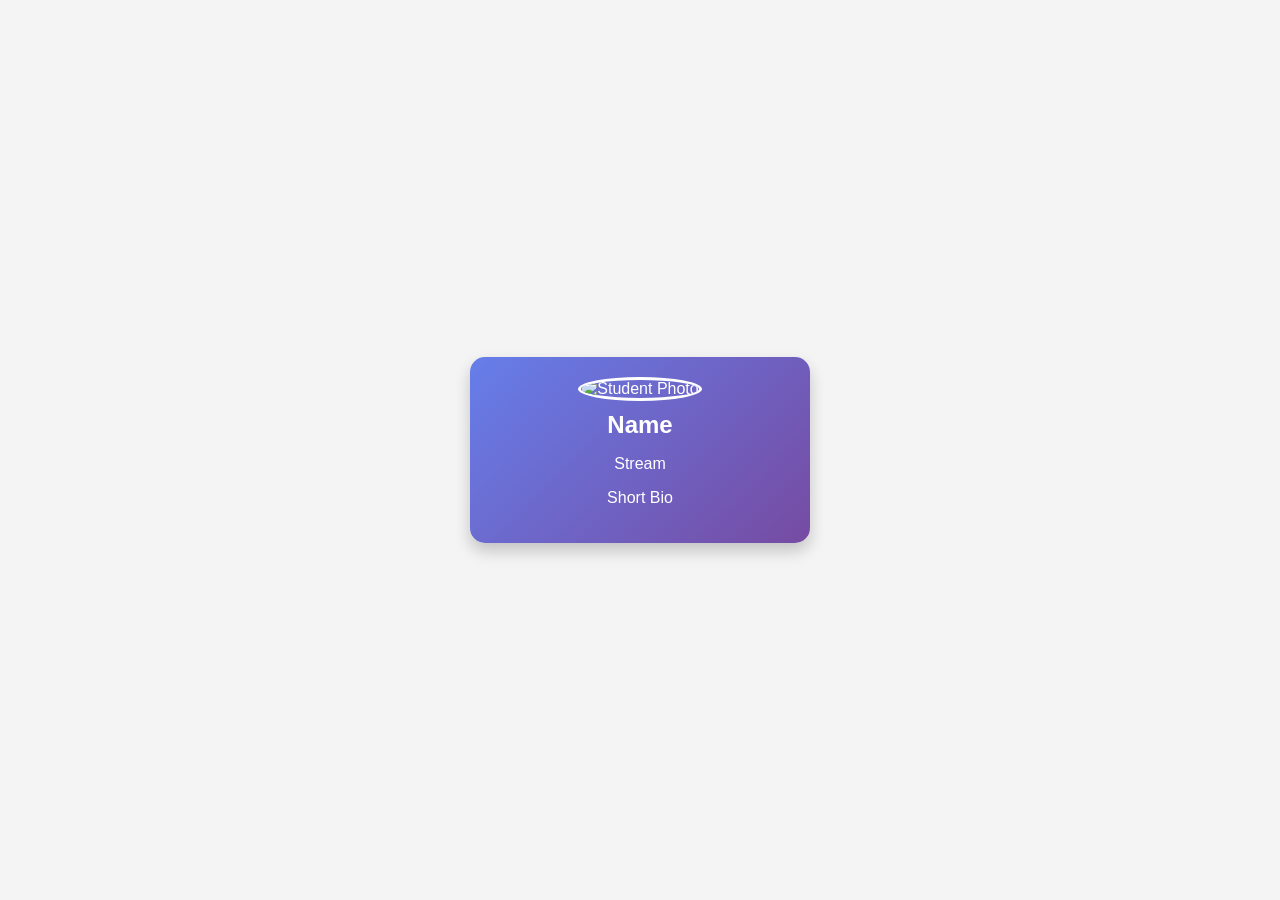
==== index.html @ 605ad58d "StudentCard" ====
<!DOCTYPE html>
<html lang="en">
<head>
    <meta charset="UTF-8">
    <meta name="viewport" content="width=device-width, initial-scale=1.0">
    <title>Student Profile Card</title>
    <link rel="stylesheet" href="style.css">
</head>
<body>
    <div class="profile-card">
        <img src="student-photo.jpg" alt="Student Photo" class="profile-photo">
        <h2 class="name">Name </h2>
        <p class="stream">Stream</p>
        <p class="short_bio">Short Bio</p>
        
    </div>
    <script src="script.js"></script>
</body>
</html>
---- style.css ----
/* style.css */
body {
    font-family: 'Arial', sans-serif;
    margin: 0;
    padding: 0;
    display: flex;
    justify-content: center;
    align-items: center;
    height: 100vh;
    background-color: #f4f4f4;
}

.profile-card {
    width: 300px;
    border-radius: 15px;
    padding: 20px;
    text-align: center;
    box-shadow: 0 8px 16px rgba(0,0,0,0.2);
    background: linear-gradient(135deg, #667eea 0%, #764ba2 100%);
    color: white;
}

.profile-photo {
    width: 100px;
    height: 100px;
    border-radius: 50%;
    object-fit: cover;
    border: 3px solid white;
}

.name {
    margin: 10px 0;
    font-size: 24px;
}

.grade, .school, .email {
    margin: 5px 0;
}
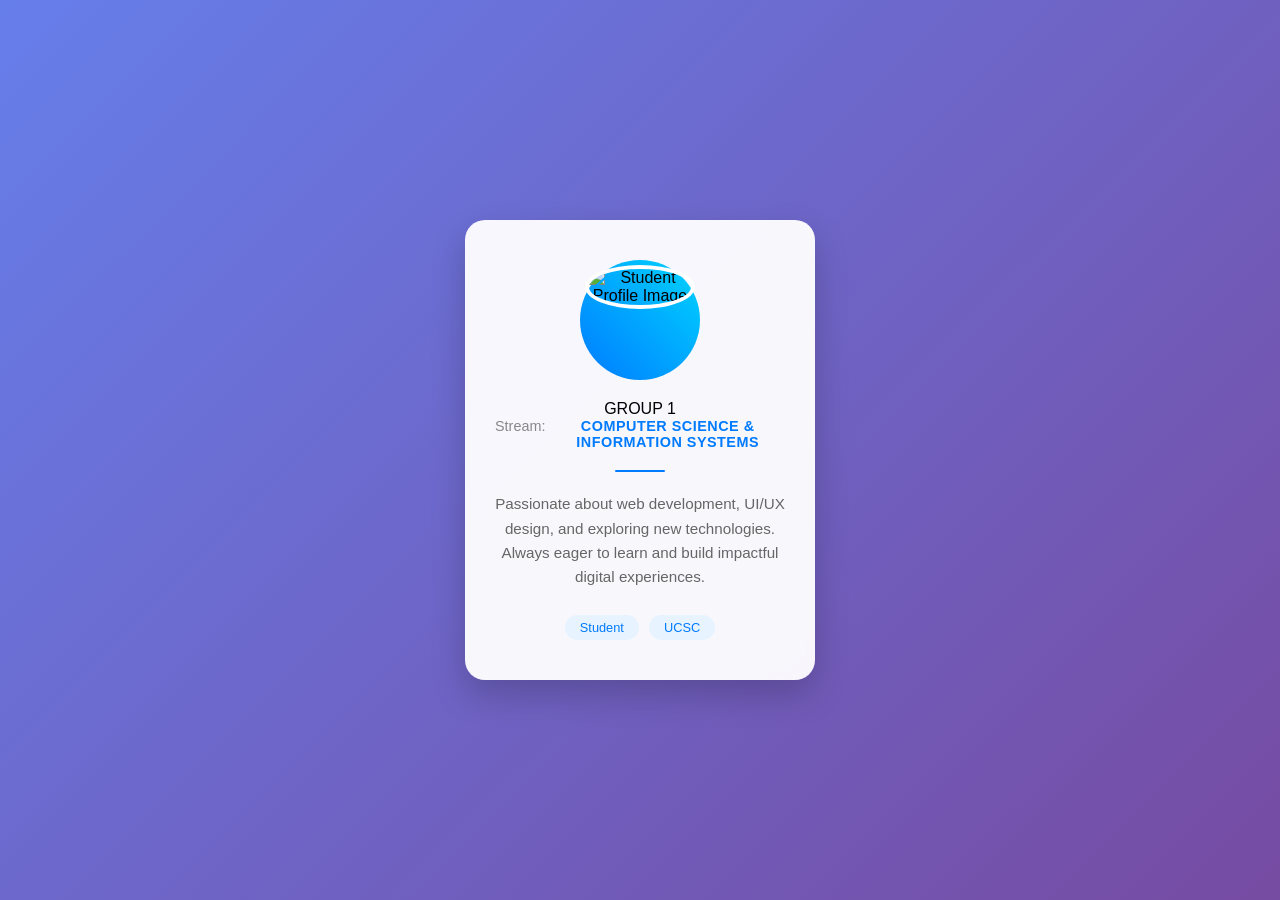
==== commit 52aace58: "student card" ====
--- a/index.html
+++ b/index.html
@@ -7,12 +7,26 @@
     <link rel="stylesheet" href="style.css">
 </head>
 <body>
-    <div class="profile-card">
-        <img src="student-photo.jpg" alt="Student Photo" class="profile-photo">
-        <h2 class="name">Name </h2>
-        <p class="stream">Stream</p>
-        <p class="short_bio">Short Bio</p>
-        
+    <div class="card-container">
+        <div class="profile-card">
+            <div class="image-container">
+                <img src="https://via.placeholder.com/150" alt="Student Profile Image" class="profile-photo">
+            </div>
+            <h2 class="name"></h2>GROUP 1
+            <div class="stream-container">
+                <span class="label">Stream:</span>
+                <span class="stream">Computer Science & Information Systems</span>
+            </div>
+            <div class="divider"></div>
+            <p class="short_bio">
+                Passionate about web development, UI/UX design, and exploring new technologies. 
+                Always eager to learn and build impactful digital experiences.
+            </p>
+            <div class="social-links">
+                <span class="tag">Student</span>
+                <span class="tag">UCSC</span>
+            </div>
+        </div>
     </div>
     <script src="script.js"></script>
 </body>
--- a/style.css
+++ b/style.css
@@ -1,38 +1,108 @@
-/* style.css */
-body {
-    font-family: 'Arial', sans-serif;
+* {
+    box-sizing: border-box;
     margin: 0;
     padding: 0;
+}
+
+body {
+    font-family: 'Segoe UI', Tahoma, Geneva, Verdana, sans-serif;
+    background: linear-gradient(135deg, #667eea 0%, #764ba2 100%);
+    background-attachment: fixed;
     display: flex;
     justify-content: center;
     align-items: center;
-    height: 100vh;
-    background-color: #f4f4f4;
+    min-height: 100vh;
+}
+
+.card-container {
+    perspective: 1000px;
 }
 
 .profile-card {
-    width: 300px;
-    border-radius: 15px;
-    padding: 20px;
+    background: rgba(255, 255, 255, 0.95);
+    backdrop-filter: blur(10px);
+    width: 350px;
+    padding: 40px 30px;
+    border-radius: 20px;
     text-align: center;
-    box-shadow: 0 8px 16px rgba(0,0,0,0.2);
-    background: linear-gradient(135deg, #667eea 0%, #764ba2 100%);
-    color: white;
+    box-shadow: 0 15px 35px rgba(0, 0, 0, 0.2);
+    transition: transform 0.3s ease, box-shadow 0.3s ease;
+}
+
+.profile-card:hover {
+    transform: translateY(-5px);
+}
+
+.image-container {
+    width: 120px;
+    height: 120px;
+    margin: 0 auto 20px;
+    border-radius: 50%;
+    padding: 5px;
+    background: linear-gradient(45deg, #007bff, #00d4ff);
 }
 
 .profile-photo {
-    width: 100px;
-    height: 100px;
+    width: 100%;
+    height: 100%;
     border-radius: 50%;
     object-fit: cover;
-    border: 3px solid white;
+    border: 4px solid #fff;
 }
 
 .name {
-    margin: 10px 0;
-    font-size: 24px;
+    font-size: 1.5rem;
+    color: #333;
+    margin-bottom: 5px;
+    font-weight: 700;
 }
 
-.grade, .school, .email {
-    margin: 5px 0;
+.stream-container {
+    margin-bottom: 20px;
+    display: flex;
+    justify-content: center;
+    gap: 5px;
+    font-size: 0.9rem;
+}
+
+.label {
+    color: #888;
+    font-weight: 500;
+}
+
+.stream {
+    color: #007bff;
+    font-weight: 600;
+    text-transform: uppercase;
+    letter-spacing: 0.5px;
+}
+
+.divider {
+    height: 2px;
+    width: 50px;
+    background-color: #007bff;
+    margin: 0 auto 20px;
+    border-radius: 2px;
+}
+
+.short_bio {
+    font-size: 0.95rem;
+    color: #666;
+    line-height: 1.6;
+    margin-bottom: 25px;
+}
+
+.social-links {
+    display: flex;
+    justify-content: center;
+    gap: 10px;
+}
+
+.tag {
+    background-color: #e7f3ff;
+    color: #007bff;
+    padding: 5px 15px;
+    border-radius: 20px;
+    font-size: 0.8rem;
+    font-weight: 500;
 }
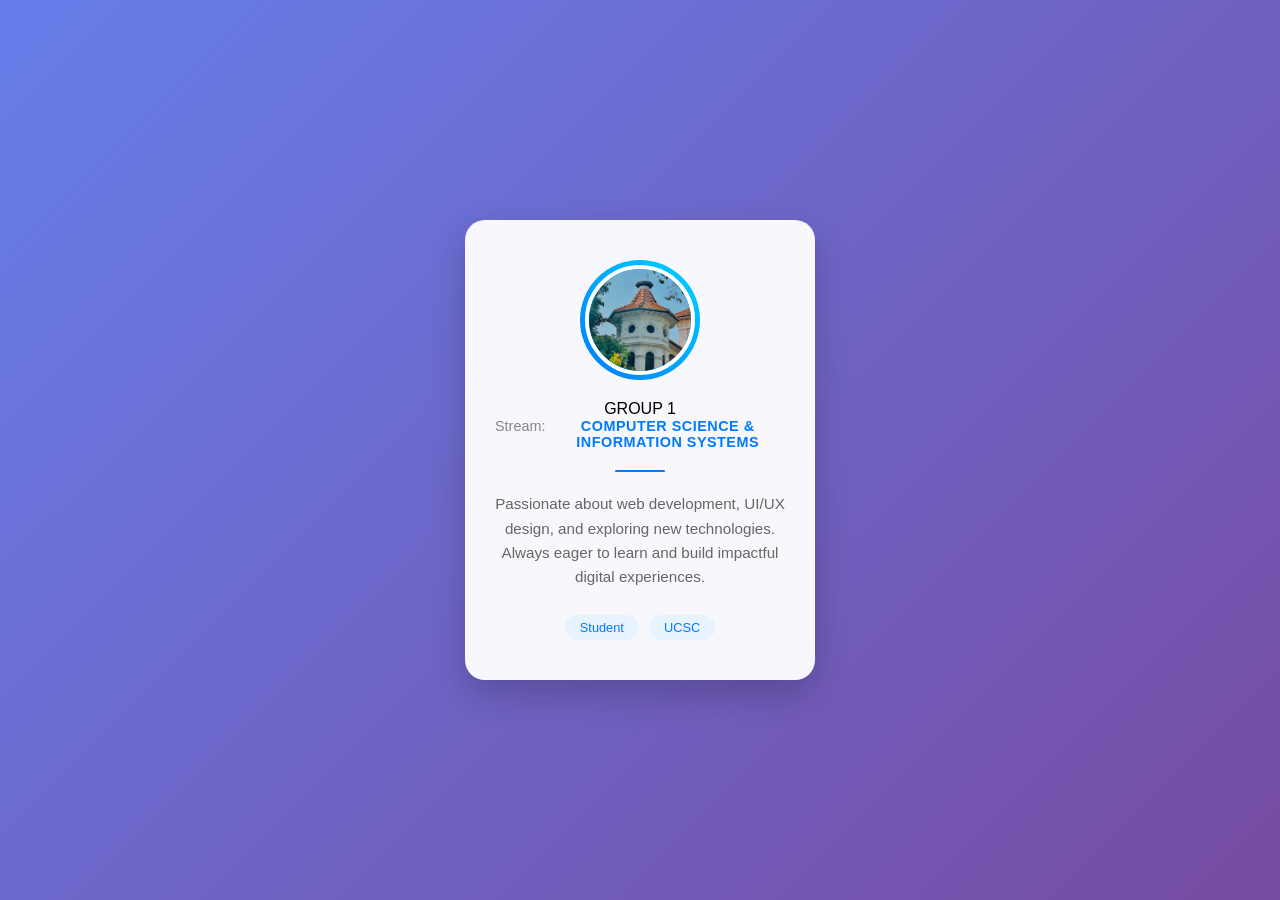
==== commit 6ed8fda2: "new update" ====
--- a/index.html
+++ b/index.html
@@ -10,7 +10,7 @@
     <div class="card-container">
         <div class="profile-card">
             <div class="image-container">
-                <img src="https://via.placeholder.com/150" alt="Student Profile Image" class="profile-photo">
+                <img src="WhatsApp Image 2026-03-05 at 3.17.35 PM.jpeg" alt="Student Profile Image" class="profile-photo">
             </div>
             <h2 class="name"></h2>GROUP 1
             <div class="stream-container">
